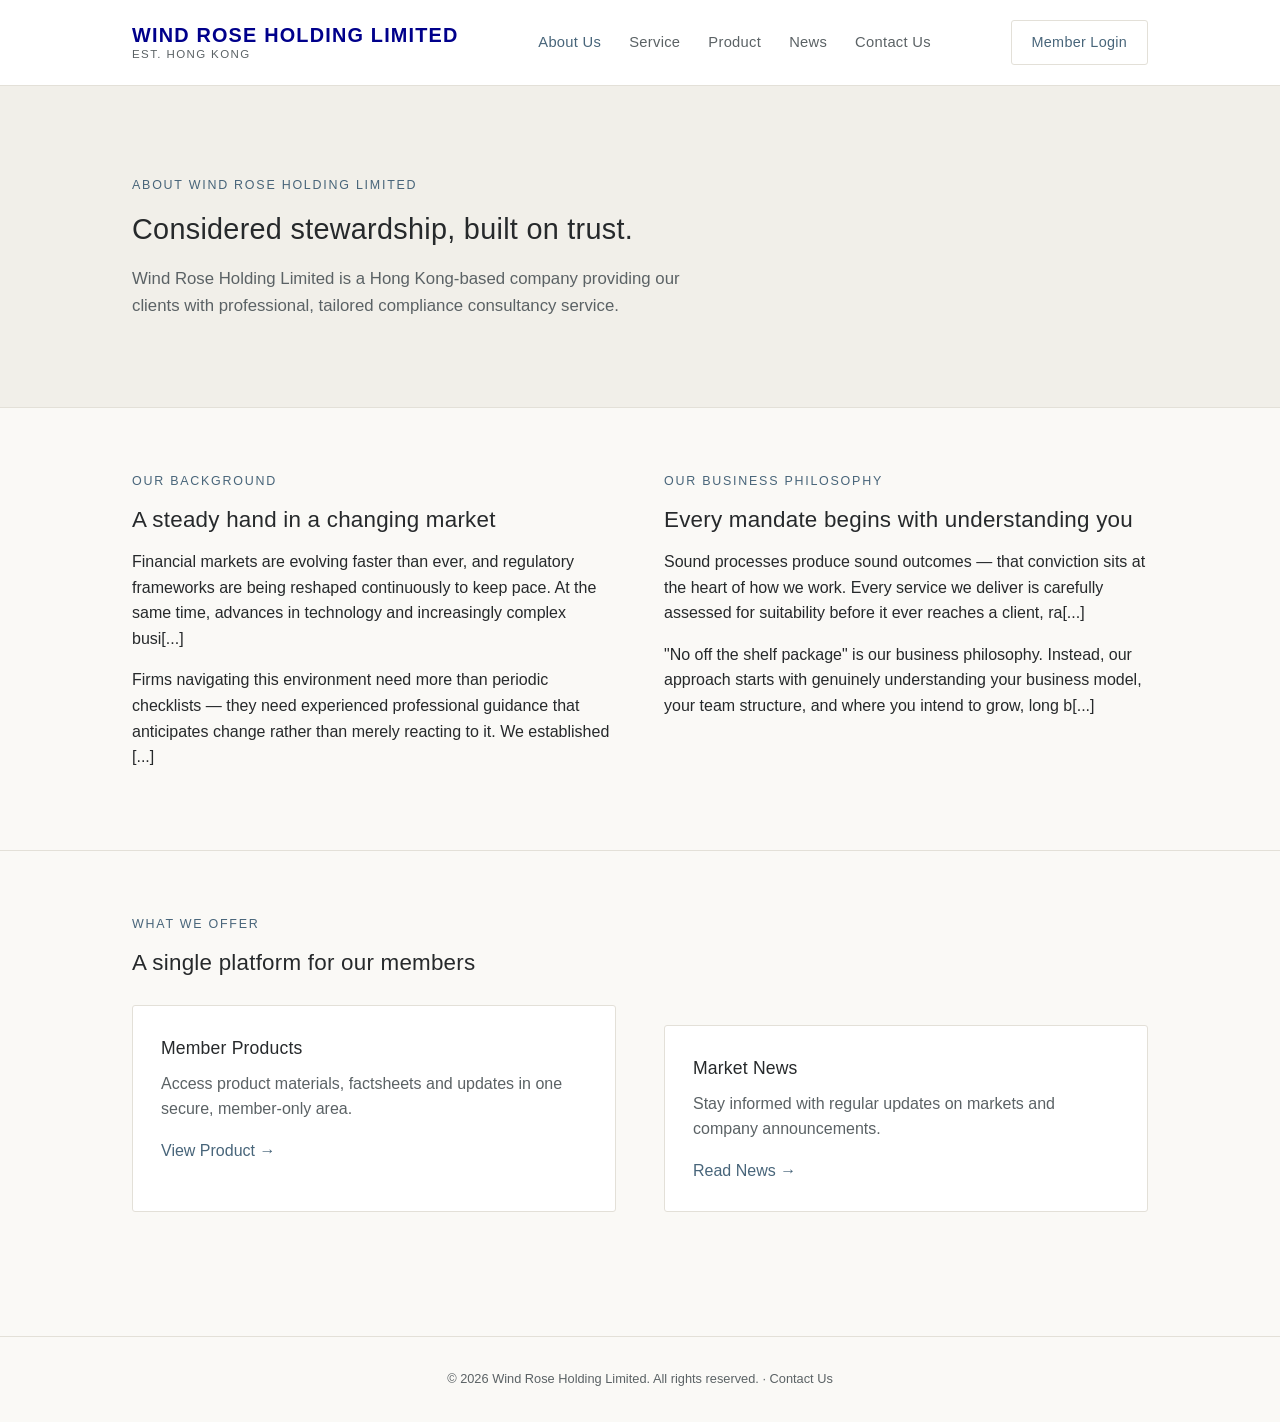
==== index.html @ a740c90c "Add files via upload" ====
<!DOCTYPE html>
<html lang="en"><head><meta http-equiv="Content-Type" content="text/html; charset=UTF-8">

<meta name="viewport" content="width=device-width, initial-scale=1.0">
<title>Wind Rose Holding Limited — About Us</title>
<link rel="stylesheet" href="styles.css">
</head>
<body>

<header class="site-header">
  <div class="nav-row">
    <div class="brand">
      <span class="brand-mark">Wind Rose Holding Limited</span>
      <span class="brand-sub">Est. Hong Kong</span>
    </div>
    <nav class="nav-links">
      <a href="index.html" class="active">About Us</a>
      <a href="Service.html">Service</a>
      <a href="product.html">Product</a>
      <a href="news.html">News</a>
      <a href="contact.html">Contact Us</a>
    </nav>
    <div class="nav-auth" id="auth-slot"><a class="btn btn-ghost" href="product.html">Member Login</a></div>
  </div>
</header>

<section class="hero">
  <div class="hero-inner">
    <div class="section-title">About Wind Rose Holding Limited</div>
    <h1>Considered stewardship, built on trust.</h1>
    <p class="lead">Wind Rose Holding Limited is a Hong Kong-based company providing our clients with professional, tailored compliance consultancy service.</p>
  </div>
</section>

<section class="section">
  <div class="container two-col">
    <div>
      <div class="section-title">Our Background</div>
      <h2>A steady hand in a changing market</h2>
      <p>Financial markets are evolving faster than ever, and regulatory frameworks are being reshaped continuously to keep pace. At the same time, advances in technology and increasingly complex busi[...]
      <p>Firms navigating this environment need more than periodic checklists — they need experienced professional guidance that anticipates change rather than merely reacting to it. We established [...]
    </div>
    <div>
      <div class="section-title">Our Business Philosophy</div>
      <h2>Every mandate begins with understanding you</h2>
      <p>Sound processes produce sound outcomes — that conviction sits at the heart of how we work. Every service we deliver is carefully assessed for suitability before it ever reaches a client, ra[...]
      <p>"No off the shelf package" is our business philosophy. Instead, our approach starts with genuinely understanding your business model, your team structure, and where you intend to grow, long b[...]
    </div>
  </div>
</section>

<hr class="divider">

<section class="section">
  <div class="container">
    <div class="section-title">What We Offer</div>
    <h2>A single platform for our members</h2>
    <div class="two-col" style="margin-top: 24px;">
      <div class="card">
        <h3>Member Products</h3>
        <p class="muted">Access product materials, factsheets and updates in one secure, member-only area.</p>
        <a href="product.html">View Product →</a>
      </div>
      <div class="card">
        <h3>Market News</h3>
        <p class="muted">Stay informed with regular updates on markets and company announcements.</p>
        <a href="news.html">Read News →</a>
      </div>
    </div>
  </div>
</section>

<footer class="site-footer">
  <div class="container">
    © <span id="year">2026</span> Wind Rose Holding Limited. All rights reserved. ·
    <a href="contact.html">Contact Us</a>
  </div>
</footer>

<script src="app.js"></script>

</body></html>
---- styles.css ----
/* Wind Rose Holding Limited — Nordic minimal theme */

:root {
  --bg: #FAF9F6;
  --bg-alt: #F1EFE9;
  --panel: #FFFFFF;
  --ink: #26292B;
  --ink-soft: #5B6265;
  --border: #E3E0D8;
  --accent: #48657A;
  --accent-dark: #33475580;
  --accent-soft: #DCE5EA;
  --danger: #A24942;
  --radius: 3px;
  --max-width: 1080px;
  --font: "Inter", -apple-system, BlinkMacSystemFont, "Segoe UI", Helvetica, Arial, sans-serif;
}

* { box-sizing: border-box; }

html, body {
  margin: 0;
  padding: 0;
  background: var(--bg);
  color: var(--ink);
  font-family: var(--font);
  font-size: 16px;
  line-height: 1.6;
  -webkit-font-smoothing: antialiased;
}

a { color: var(--accent); text-decoration: none; }
a:hover { text-decoration: underline; }

h1, h2, h3 {
  font-weight: 500;
  letter-spacing: 0.01em;
  margin: 0 0 0.5em;
  color: var(--ink);
}
h1 { font-size: 1.8rem; }
h2 { font-size: 1.4rem; }
h3 { font-size: 1.1rem; }

p { margin: 0 0 1em; color: var(--ink); }
.muted { color: var(--ink-soft); }

.container {
  max-width: var(--max-width);
  margin: 0 auto;
  padding: 0 32px;
}

/* ---------- header / nav ---------- */
.site-header {
  border-bottom: 1px solid var(--border);
  background: var(--panel);
  position: sticky;
  top: 0;
  z-index: 10;
}
.nav-row {
  display: flex;
  align-items: center;
  justify-content: space-between;
  padding: 20px 32px;
  max-width: var(--max-width);
  margin: 0 auto;
}
.brand {
  display: flex;
  flex-direction: column;
  line-height: 1.2;
}
.brand-mark {
  font-size: 1.242rem;
  font-weight: 600;
  letter-spacing: 0.06em;
  text-transform: uppercase;
  color: #00008B;
}
.brand-sub {
  font-size: 0.72rem;
  letter-spacing: 0.12em;
  text-transform: uppercase;
  color: var(--ink-soft);
}
.nav-links {
  display: flex;
  align-items: center;
  gap: 28px;
}
.nav-links a {
  color: var(--ink-soft);
  font-size: 0.92rem;
  letter-spacing: 0.02em;
}
.nav-links a.active,
.nav-links a:hover {
  color: var(--accent);
  text-decoration: none;
}
.nav-auth {
  display: flex;
  align-items: center;
  gap: 12px;
}
.auth-status {
  font-size: 0.85rem;
  color: var(--ink-soft);
}

/* ---------- buttons ---------- */
.btn {
  display: inline-block;
  padding: 10px 20px;
  border-radius: var(--radius);
  border: 1px solid var(--accent);
  background: var(--accent);
  color: #fff;
  font-size: 0.9rem;
  letter-spacing: 0.02em;
  cursor: pointer;
  font-family: var(--font);
}
.btn:hover { background: #3a5265; text-decoration: none; }
.btn-ghost {
  background: transparent;
  color: var(--accent);
  border: 1px solid var(--border);
}
.btn-ghost:hover { border-color: var(--accent); background: var(--accent-soft); }
.btn-danger {
  background: transparent;
  border: 1px solid var(--danger);
  color: var(--danger);
}
.btn-danger:hover { background: var(--danger); color: #fff; }
.btn-small { padding: 6px 12px; font-size: 0.8rem; }

/* ---------- hero ---------- */
.hero {
  background: var(--bg-alt);
  border-bottom: 1px solid var(--border);
}
.hero-inner {
  max-width: var(--max-width);
  margin: 0 auto;
  padding: 90px 32px 70px;
}
.hero-inner h1 { max-width: 640px; }
.hero-inner p.lead {
  max-width: 560px;
  font-size: 1.05rem;
  color: var(--ink-soft);
}

/* ---------- sections ---------- */
.section {
  padding: 64px 0;
}
.section-tight { padding: 40px 0; }
.section-title {
  text-transform: uppercase;
  font-size: 0.78rem;
  letter-spacing: 0.14em;
  color: var(--accent);
  margin-bottom: 10px;
}
.divider {
  height: 1px;
  background: var(--border);
  border: none;
  margin: 0;
}
.two-col {
  display: grid;
  grid-template-columns: 1fr 1fr;
  gap: 48px;
}
@media (max-width: 760px) {
  .two-col { grid-template-columns: 1fr; }
  .nav-row { flex-direction: column; gap: 16px; align-items: flex-start; }
  .nav-links { flex-wrap: wrap; gap: 16px; }
}

/* ---------- cards ---------- */
.card {
  background: var(--panel);
  border: 1px solid var(--border);
  border-radius: var(--radius);
  padding: 28px;
}
.card + .card { margin-top: 20px; }
.card-title-row {
  display: flex;
  justify-content: space-between;
  align-items: baseline;
  gap: 16px;
}
.tag {
  display: inline-block;
  font-size: 0.72rem;
  letter-spacing: 0.06em;
  text-transform: uppercase;
  color: var(--accent);
  background: var(--accent-soft);
  padding: 3px 9px;
  border-radius: var(--radius);
}

/* ---------- forms ---------- */
.form-panel {
  max-width: 420px;
  margin: 0 auto;
  background: var(--panel);
  border: 1px solid var(--border);
  border-radius: var(--radius);
  padding: 36px;
}
label {
  display: block;
  font-size: 0.82rem;
  color: var(--ink-soft);
  margin-bottom: 6px;
  margin-top: 16px;
}
label:first-of-type { margin-top: 0; }
input[type="text"],
input[type="password"],
input[type="email"],
input[type="date"],
textarea {
  width: 100%;
  padding: 11px 12px;
  border: 1px solid var(--border);
  border-radius: var(--radius);
  font-family: var(--font);
  font-size: 0.95rem;
  background: #fff;
  color: var(--ink);
}
textarea { resize: vertical; min-height: 100px; }
input:focus, textarea:focus {
  outline: none;
  border-color: var(--accent);
}
.field-hint {
  font-size: 0.76rem;
  color: var(--ink-soft);
  margin-top: 5px;
}
.form-actions { margin-top: 24px; display: flex; gap: 10px; }
.form-msg {
  margin-top: 14px;
  font-size: 0.85rem;
  padding: 10px 12px;
  border-radius: var(--radius);
  display: none;
}
.form-msg.show { display: block; }
.form-msg.error { background: #FBEDEB; color: var(--danger); }
.form-msg.success { background: #E9F1EA; color: #3E6B4C; }
.form-switch {
  text-align: center;
  margin-top: 18px;
  font-size: 0.85rem;
  color: var(--ink-soft);
}

/* ---------- product / gated content ---------- */
.gate-box {
  max-width: 460px;
  margin: 60px auto;
  text-align: center;
}
.tabs {
  display: flex;
  justify-content: center;
  gap: 8px;
  margin-bottom: 24px;
}
.tab-btn {
  padding: 8px 18px;
  border: 1px solid var(--border);
  background: var(--panel);
  border-radius: var(--radius);
  cursor: pointer;
  font-size: 0.88rem;
  color: var(--ink-soft);
  font-family: var(--font);
}
.tab-btn.active {
  background: var(--accent);
  border-color: var(--accent);
  color: #fff;
}

/* ---------- news list ---------- */
.news-item .date {
  font-size: 0.78rem;
  color: var(--ink-soft);
  text-transform: uppercase;
  letter-spacing: 0.06em;
}

/* ---------- contact ---------- */
.contact-grid {
  display: grid;
  grid-template-columns: repeat(2, 1fr);
  gap: 24px;
  margin-top: 20px;
}
@media (max-width: 760px) {
  .contact-grid { grid-template-columns: 1fr; }
}
.contact-card {
  border: 1px solid var(--border);
  border-radius: var(--radius);
  padding: 28px;
  background: var(--panel);
}
.contact-card .icon-label {
  font-size: 0.75rem;
  letter-spacing: 0.1em;
  text-transform: uppercase;
  color: var(--accent);
  margin-bottom: 8px;
}
.contact-card a {
  font-size: 1.1rem;
  color: var(--ink);
}
.contact-card a:hover { color: var(--accent); }

/* ---------- footer ---------- */
.site-footer {
  border-top: 1px solid var(--border);
  padding: 32px;
  margin-top: 60px;
  text-align: center;
  font-size: 0.8rem;
  color: var(--ink-soft);
}
.site-footer a { color: var(--ink-soft); }

/* ---------- admin ---------- */
.admin-header {
  background: var(--ink);
  color: #fff;
}
.admin-header .nav-row a { color: #E7E5DF; }
.admin-header .brand-mark { color: #fff; }
.admin-shell {
  display: grid;
  grid-template-columns: 220px 1fr;
  gap: 0;
  min-height: 70vh;
}
.admin-sidebar {
  border-right: 1px solid var(--border);
  padding: 32px 20px;
}
.admin-sidebar button {
  display: block;
  width: 100%;
  text-align: left;
  background: none;
  border: none;
  padding: 10px 12px;
  font-size: 0.9rem;
  color: var(--ink-soft);
  cursor: pointer;
  border-radius: var(--radius);
  font-family: var(--font);
}
.admin-sidebar button.active,
.admin-sidebar button:hover {
  background: var(--accent-soft);
  color: var(--accent);
}
.admin-main { padding: 32px; }
.admin-panel { display: none; }
.admin-panel.active { display: block; }
table {
  width: 100%;
  border-collapse: collapse;
  margin-top: 16px;
}
th, td {
  text-align: left;
  padding: 10px 12px;
  border-bottom: 1px solid var(--border);
  font-size: 0.88rem;
}
th {
  color: var(--ink-soft);
  font-weight: 500;
  text-transform: uppercase;
  font-size: 0.72rem;
  letter-spacing: 0.06em;
}
.empty-state {
  color: var(--ink-soft);
  font-size: 0.9rem;
  padding: 20px 0;
}
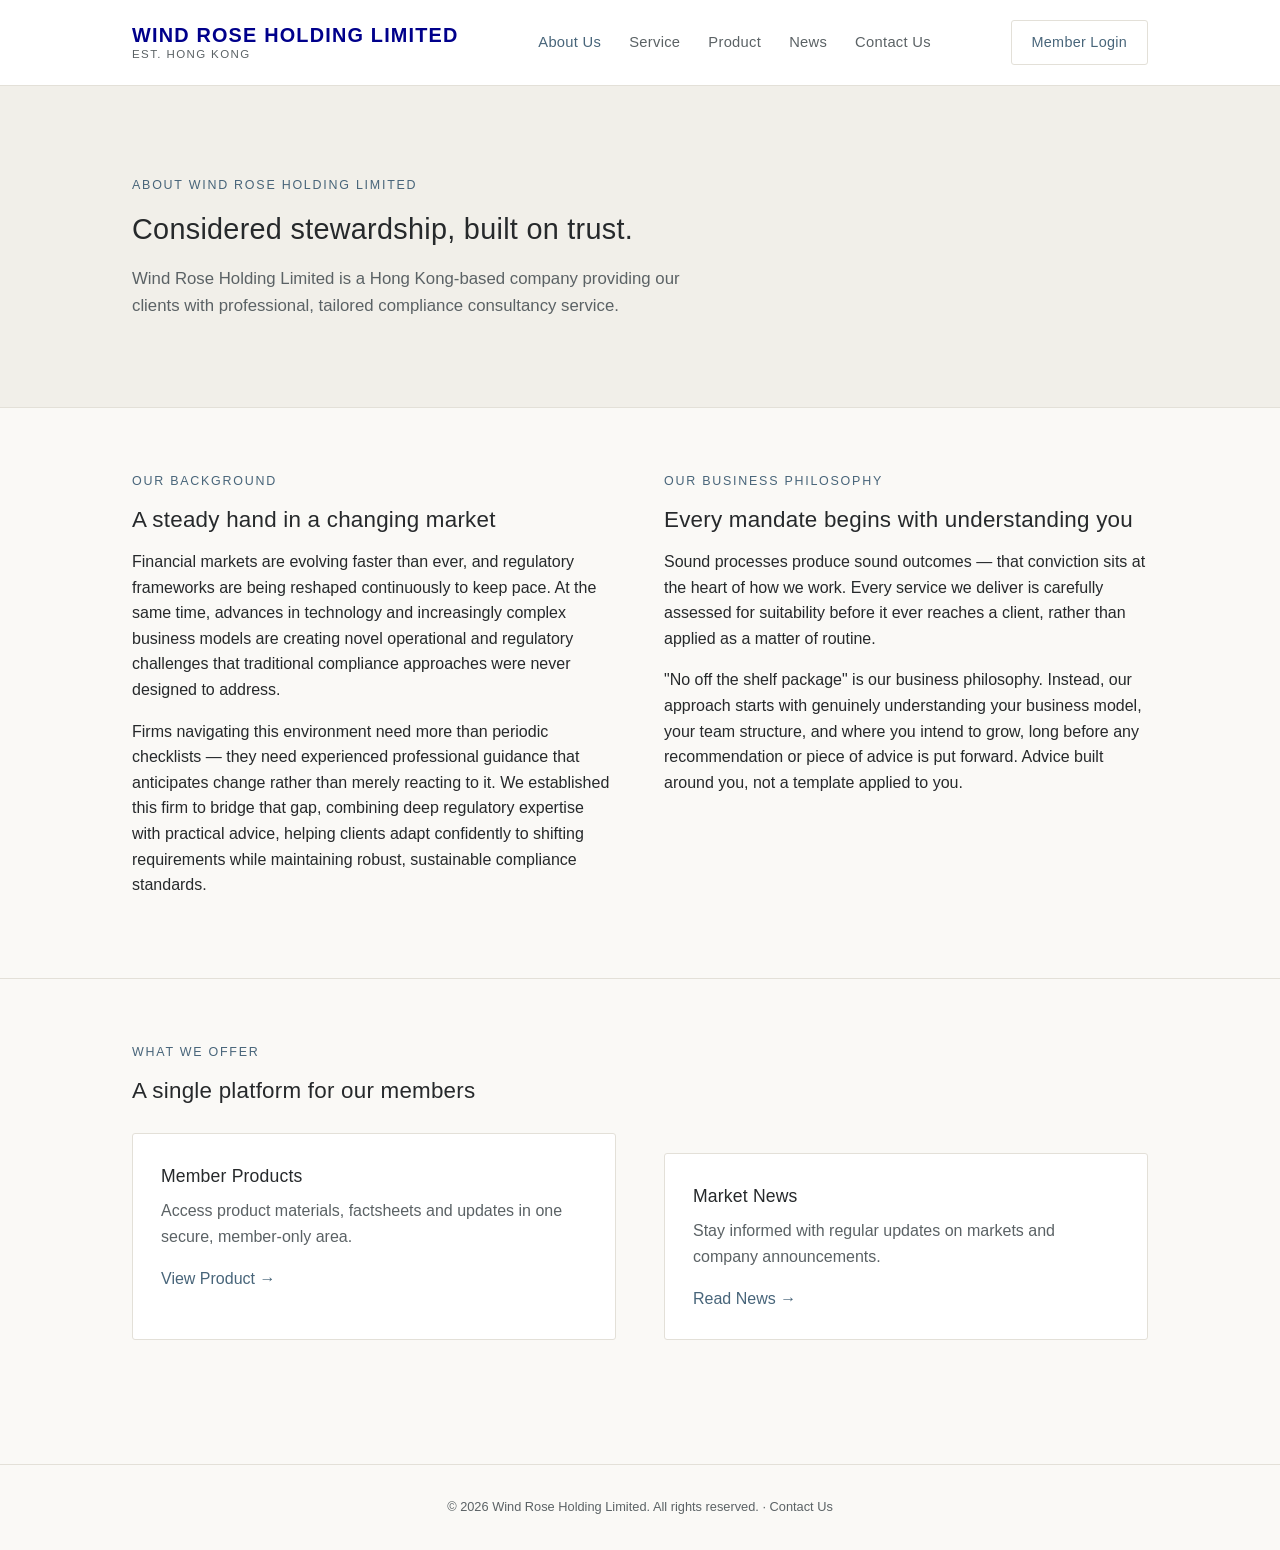
==== commit 91b9e689: "Update index.html" ====
--- a/index.html
+++ b/index.html
@@ -37,14 +37,14 @@
     <div>
       <div class="section-title">Our Background</div>
       <h2>A steady hand in a changing market</h2>
-      <p>Financial markets are evolving faster than ever, and regulatory frameworks are being reshaped continuously to keep pace. At the same time, advances in technology and increasingly complex busi[...]
-      <p>Firms navigating this environment need more than periodic checklists — they need experienced professional guidance that anticipates change rather than merely reacting to it. We established [...]
+      <p>Financial markets are evolving faster than ever, and regulatory frameworks are being reshaped continuously to keep pace. At the same time, advances in technology and increasingly complex business models are creating novel operational and regulatory challenges that traditional compliance approaches were never designed to address.<p>
+      <p>Firms navigating this environment need more than periodic checklists — they need experienced professional guidance that anticipates change rather than merely reacting to it. We established this firm to bridge that gap, combining deep regulatory expertise with practical advice, helping clients adapt confidently to shifting requirements while maintaining robust, sustainable compliance standards.<p>
     </div>
     <div>
       <div class="section-title">Our Business Philosophy</div>
       <h2>Every mandate begins with understanding you</h2>
-      <p>Sound processes produce sound outcomes — that conviction sits at the heart of how we work. Every service we deliver is carefully assessed for suitability before it ever reaches a client, ra[...]
-      <p>"No off the shelf package" is our business philosophy. Instead, our approach starts with genuinely understanding your business model, your team structure, and where you intend to grow, long b[...]
+      <p>Sound processes produce sound outcomes — that conviction sits at the heart of how we work. Every service we deliver is carefully assessed for suitability before it ever reaches a client, rather than applied as a matter of routine.<p>
+      <p>"No off the shelf package" is our business philosophy. Instead, our approach starts with genuinely understanding your business model, your team structure, and where you intend to grow, long before any recommendation or piece of advice is put forward. Advice built around you, not a template applied to you.<p>
     </div>
   </div>
 </section>
